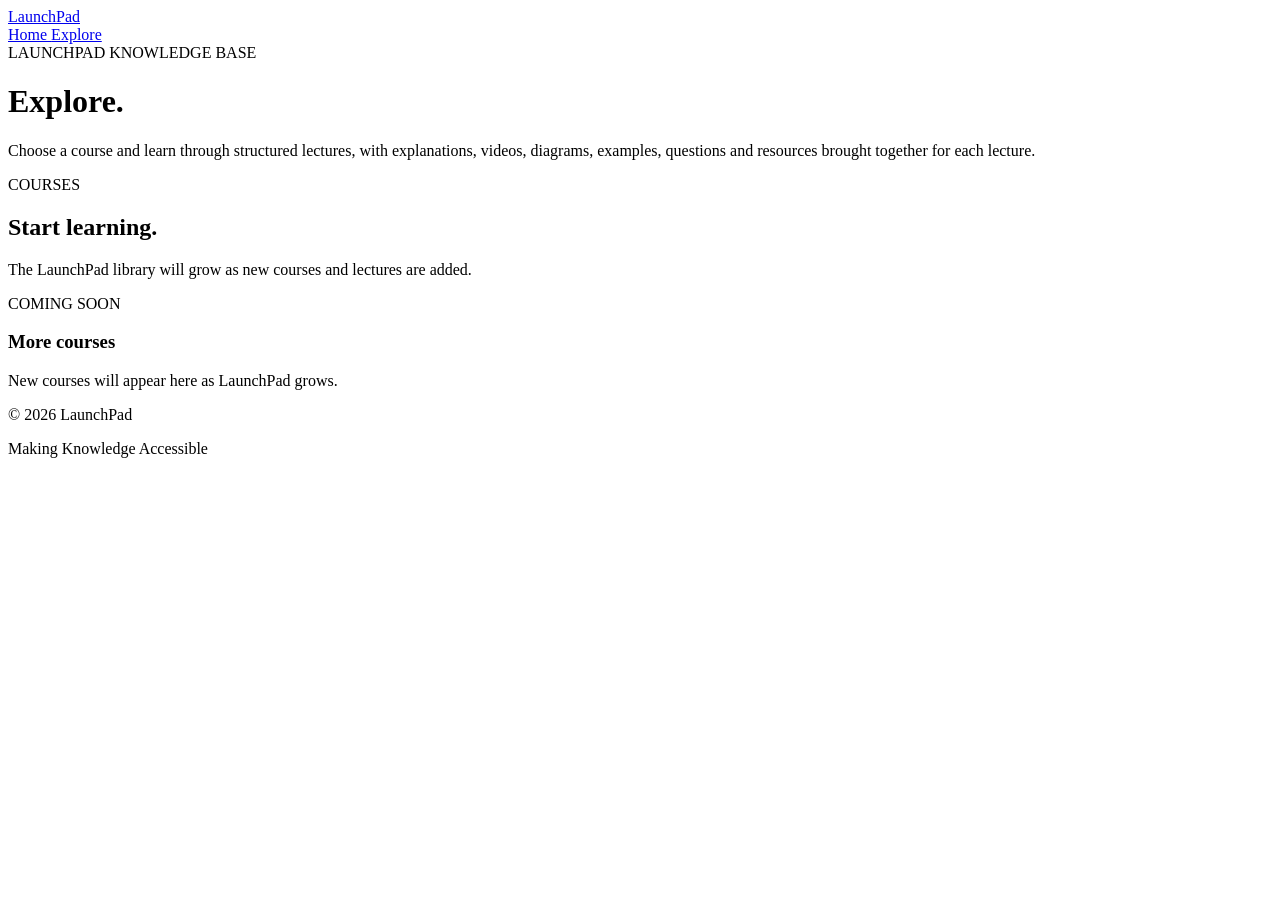
==== explore.html @ a7bdea9e "Create explore.html" ====
<!DOCTYPE html>
<html lang="en">

<head>

    <meta charset="UTF-8">

    <meta name="viewport"
          content="width=device-width, initial-scale=1.0">

    <title>Explore — LaunchPad</title>

    <link rel="stylesheet"
          href="css/style.css">

</head>

<body>

    <nav class="navbar">

        <div class="nav-container">

            <a href="index.html" class="logo">
                LaunchPad
            </a>

            <div class="nav-links">

                <a href="index.html">
                    Home
                </a>

                <a href="explore.html" class="active">
                    Explore
                </a>

            </div>

        </div>

    </nav>


    <header class="explore-header">

        <span class="hero-badge">
            LAUNCHPAD KNOWLEDGE BASE
        </span>

        <h1>
            Explore.
        </h1>

        <p>
            Choose a course and learn through structured lectures,
            with explanations, videos, diagrams, examples, questions
            and resources brought together for each lecture.
        </p>

    </header>


    <main class="courses-section">

        <div class="section-heading">

            <span class="section-label">
                COURSES
            </span>

            <h2>
                Start learning.
            </h2>

            <p>
                The LaunchPad library will grow as new courses
                and lectures are added.
            </p>

        </div>


        <div class="course-grid">


            <div class="course-card course-card-placeholder">

                <div class="course-card-top">

                    <span class="course-number">
                        COMING SOON
                    </span>

                </div>

                <h3>
                    More courses
                </h3>

                <p>
                    New courses will appear here as LaunchPad
                    grows.
                </p>

            </div>


        </div>

    </main>


    <footer class="footer">

        <p>
            © 2026 LaunchPad
        </p>

        <p>
            Making Knowledge Accessible
        </p>

    </footer>

</body>

</html>
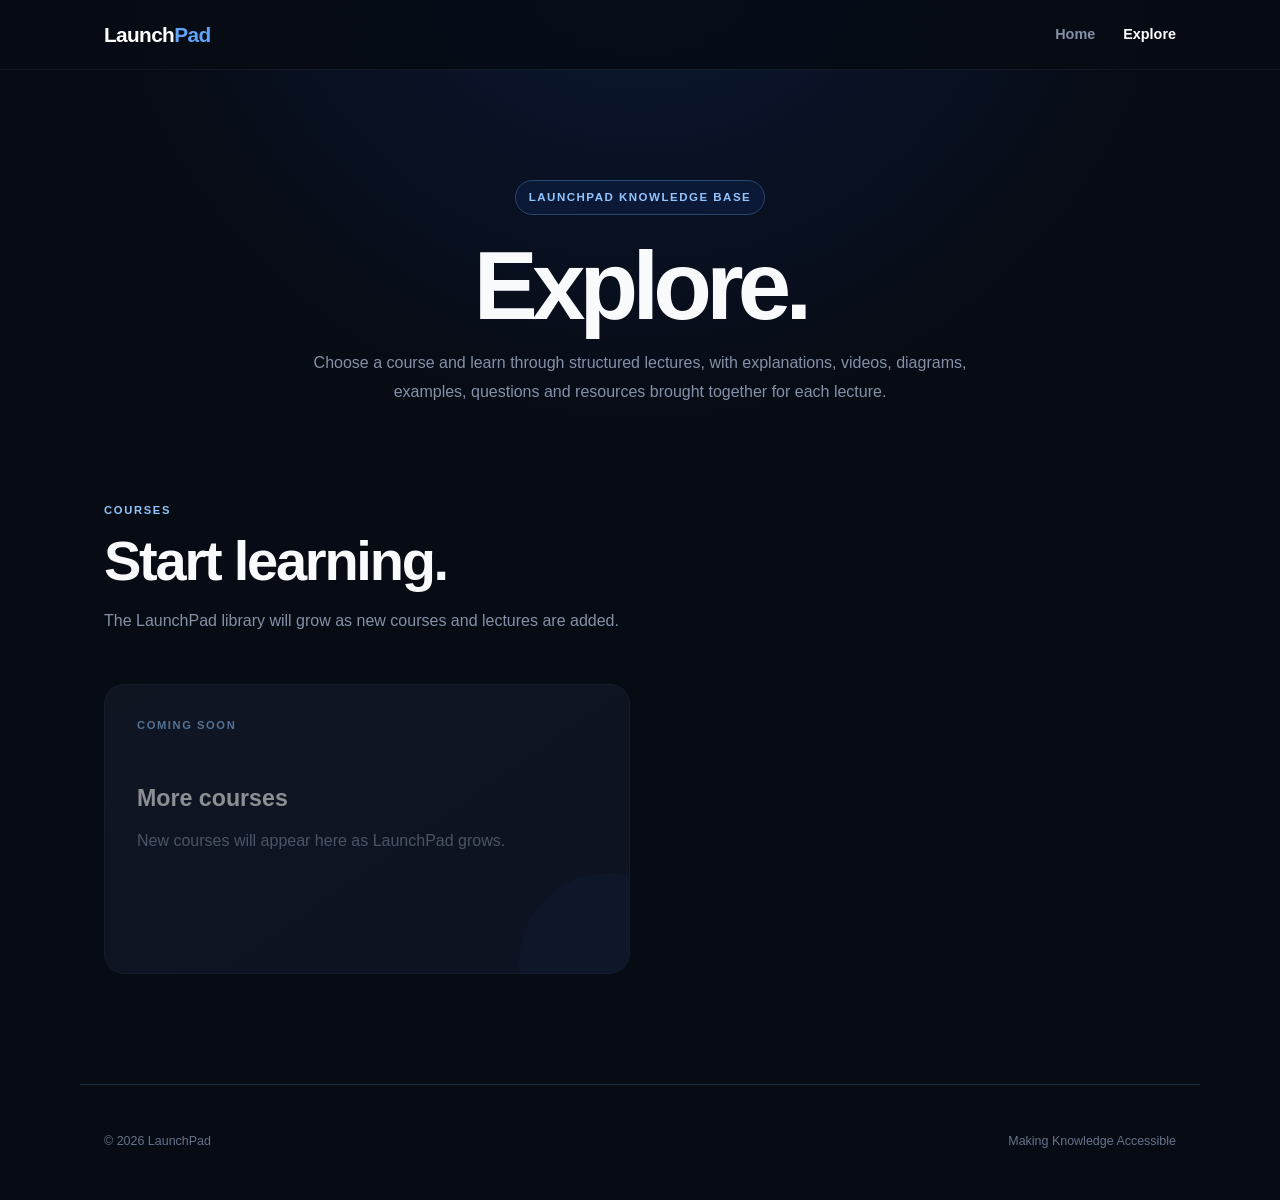
==== commit 47b0c9a2: "Update explore.html" ====
--- a/explore.html
+++ b/explore.html
@@ -21,9 +21,7 @@
 
         <div class="nav-container">
 
-            <a href="index.html" class="logo">
-                LaunchPad
-            </a>
+            <a href="index.html" class="logo"> <span class="logo-launch">Launch</span><span class="logo-pad">Pad</span> </a>
 
             <div class="nav-links">
 
--- a/css/style.css
+++ b/css/style.css
@@ -0,0 +1,1033 @@
+/* =========================================================
+   LAUNCHPAD — GLOBAL DESIGN
+   ========================================================= */
+
+:root {
+    --bg: #070b14;
+    --bg-soft: #0b1120;
+    --card: #0e1627;
+    --card-hover: #121d32;
+
+    --border: #1d2a40;
+    --border-bright: #2d405f;
+
+    --text: #f8fafc;
+    --text-soft: #cbd5e1;
+    --muted: #8491a7;
+
+    --accent: #60a5fa;
+    --accent-bright: #93c5fd;
+    --accent-dark: #2563eb;
+
+    --max-width: 1120px;
+}
+
+
+/* =========================================================
+   RESET
+   ========================================================= */
+
+* {
+    box-sizing: border-box;
+}
+
+html {
+    scroll-behavior: smooth;
+}
+
+body {
+    margin: 0;
+
+    background:
+        radial-gradient(
+            circle at 50% -10%,
+            rgba(37, 99, 235, 0.16),
+            transparent 38%
+        ),
+        var(--bg);
+
+    color: var(--text);
+
+    font-family:
+        -apple-system,
+        BlinkMacSystemFont,
+        "Segoe UI",
+        Roboto,
+        Helvetica,
+        Arial,
+        sans-serif;
+
+    line-height: 1.6;
+}
+
+a {
+    color: inherit;
+    text-decoration: none;
+}
+
+
+/* =========================================================
+   NAVIGATION
+   ========================================================= */
+
+.navbar {
+    position: sticky;
+    top: 0;
+    z-index: 100;
+
+    background: rgba(7, 11, 20, 0.82);
+
+    border-bottom: 1px solid rgba(255, 255, 255, 0.06);
+
+    backdrop-filter: blur(18px);
+}
+
+.nav-container {
+    max-width: var(--max-width);
+
+    margin: auto;
+
+    padding: 18px 24px;
+
+    display: flex;
+    align-items: center;
+    justify-content: space-between;
+}
+
+.logo { font-size: 1.3rem; font-weight: 800; letter-spacing: -0.03em; color: white; } .logo-launch { color: #ffffff; } .logo-pad { color: var(--accent); }
+
+.nav-links {
+    display: flex;
+    align-items: center;
+
+    gap: 28px;
+}
+
+.nav-links a {
+    color: var(--muted);
+
+    font-size: 0.9rem;
+    font-weight: 600;
+
+    transition: color 0.2s ease;
+}
+
+.nav-links a:hover,
+.nav-links a.active {
+    color: white;
+}
+
+
+/* =========================================================
+   HERO
+   ========================================================= */
+
+.hero {
+    position: relative;
+
+    overflow: hidden;
+
+    min-height: 680px;
+
+    display: flex;
+    align-items: center;
+    justify-content: center;
+
+    text-align: center;
+
+    padding: 100px 24px 120px;
+}
+
+.hero::before {
+    content: "";
+
+    position: absolute;
+
+    width: 700px;
+    height: 700px;
+
+    left: 50%;
+    top: 0;
+
+    transform: translateX(-50%);
+
+    background:
+        radial-gradient(
+            circle,
+            rgba(59, 130, 246, 0.18),
+            transparent 65%
+        );
+
+    pointer-events: none;
+}
+
+.hero-content {
+    position: relative;
+
+    max-width: 850px;
+}
+
+.hero-badge {
+    display: inline-block;
+
+    padding: 7px 13px;
+
+    border: 1px solid #29466e;
+
+    border-radius: 999px;
+
+    background: rgba(37, 99, 235, 0.10);
+
+    color: var(--accent-bright);
+
+    font-size: 0.72rem;
+    font-weight: 800;
+
+    letter-spacing: 0.13em;
+}
+
+.hero h1 {
+    margin: 28px 0 24px;
+
+    font-size: clamp(4rem, 10vw, 7.5rem);
+
+    line-height: 0.9;
+
+    letter-spacing: -0.07em;
+}
+
+.hero h1 span {
+    color: var(--accent);
+}
+
+.hero p {
+    max-width: 720px;
+
+    margin: auto;
+
+    color: var(--text-soft);
+
+    font-size: 1.08rem;
+
+    line-height: 1.8;
+}
+
+.hero-buttons {
+    display: flex;
+
+    justify-content: center;
+
+    gap: 14px;
+
+    margin-top: 38px;
+
+    flex-wrap: wrap;
+}
+
+
+/* =========================================================
+   BUTTONS
+   ========================================================= */
+
+.btn {
+    display: inline-flex;
+
+    align-items: center;
+    justify-content: center;
+
+    min-height: 48px;
+
+    padding: 0 22px;
+
+    border-radius: 10px;
+
+    font-size: 0.9rem;
+    font-weight: 700;
+
+    transition:
+        transform 0.2s ease,
+        background 0.2s ease,
+        border-color 0.2s ease;
+}
+
+.btn:hover {
+    transform: translateY(-2px);
+}
+
+.btn-primary {
+    background: #3b82f6;
+
+    color: white;
+
+    box-shadow:
+        0 8px 30px rgba(37, 99, 235, 0.25);
+}
+
+.btn-primary:hover {
+    background: #60a5fa;
+}
+
+.btn-secondary {
+    background: rgba(255, 255, 255, 0.04);
+
+    border: 1px solid var(--border-bright);
+
+    color: white;
+}
+
+.btn-secondary:hover {
+    background: rgba(255, 255, 255, 0.08);
+}
+
+
+/* =========================================================
+   GENERAL SECTIONS
+   ========================================================= */
+
+.section {
+    max-width: var(--max-width);
+
+    margin: auto;
+
+    padding: 100px 24px;
+}
+
+.section-heading {
+    max-width: 720px;
+
+    margin-bottom: 48px;
+}
+
+.section-label {
+    display: inline-block;
+
+    margin-bottom: 12px;
+
+    color: var(--accent-bright);
+
+    font-size: 0.7rem;
+    font-weight: 800;
+
+    letter-spacing: 0.15em;
+}
+
+.section-heading h2 {
+    margin: 0 0 16px;
+
+    font-size: clamp(2.2rem, 5vw, 3.5rem);
+
+    line-height: 1.05;
+
+    letter-spacing: -0.04em;
+}
+
+.section-heading p {
+    margin: 0;
+
+    color: var(--muted);
+
+    font-size: 1rem;
+
+    line-height: 1.8;
+}
+
+
+/* =========================================================
+   FEATURE CARDS
+   ========================================================= */
+
+.feature-grid {
+    display: grid;
+
+    grid-template-columns: repeat(3, 1fr);
+
+    gap: 18px;
+}
+
+.feature-card {
+    min-height: 230px;
+
+    padding: 30px;
+
+    background:
+        linear-gradient(
+            145deg,
+            rgba(255,255,255,0.035),
+            rgba(255,255,255,0.01)
+        ),
+        var(--card);
+
+    border: 1px solid var(--border);
+
+    border-radius: 18px;
+
+    transition:
+        transform 0.2s ease,
+        border-color 0.2s ease;
+}
+
+.feature-card:hover {
+    transform: translateY(-5px);
+
+    border-color: #36557d;
+}
+
+.feature-icon {
+    margin-bottom: 22px;
+
+    font-size: 2rem;
+}
+
+.feature-card h3 {
+    margin: 0 0 10px;
+
+    font-size: 1.2rem;
+}
+
+.feature-card p {
+    margin: 0;
+
+    color: var(--muted);
+
+    line-height: 1.7;
+}
+
+
+/* =========================================================
+   LEARNING PATH
+   ========================================================= */
+
+.learning-path {
+    max-width: 820px;
+
+    padding: 8px;
+
+    background: rgba(255,255,255,0.015);
+
+    border: 1px solid var(--border);
+
+    border-radius: 20px;
+}
+
+.path-step {
+    display: flex;
+
+    align-items: flex-start;
+
+    gap: 20px;
+
+    padding: 24px;
+}
+
+.path-number {
+    flex-shrink: 0;
+
+    width: 44px;
+    height: 44px;
+
+    display: flex;
+
+    align-items: center;
+    justify-content: center;
+
+    border-radius: 12px;
+
+    background: #12264a;
+
+    color: var(--accent-bright);
+
+    font-size: 0.8rem;
+    font-weight: 800;
+}
+
+.path-step h3 {
+    margin: 0 0 5px;
+
+    font-size: 1.05rem;
+}
+
+.path-step p {
+    margin: 0;
+
+    color: var(--muted);
+}
+
+.path-line {
+    height: 1px;
+
+    margin: 0 24px;
+
+    background: var(--border);
+}
+
+
+/* =========================================================
+   CTA
+   ========================================================= */
+
+.cta-section {
+    max-width: var(--max-width);
+
+    margin: auto;
+
+    padding: 60px 24px 100px;
+}
+
+.cta-content {
+    padding: 80px 30px;
+
+    text-align: center;
+
+    background:
+        radial-gradient(
+            circle at 50% 0%,
+            rgba(59,130,246,0.18),
+            transparent 60%
+        ),
+        var(--card);
+
+    border: 1px solid var(--border);
+
+    border-radius: 24px;
+}
+
+.cta-content h2 {
+    margin: 0 0 15px;
+
+    font-size: clamp(2.2rem, 5vw, 3.4rem);
+
+    letter-spacing: -0.04em;
+}
+
+.cta-content p {
+    max-width: 620px;
+
+    margin: 0 auto 30px;
+
+    color: var(--muted);
+}
+
+
+/* =========================================================
+   EXPLORE PAGE
+   ========================================================= */
+
+.explore-header {
+    max-width: 850px;
+
+    margin: auto;
+
+    padding: 110px 24px 70px;
+
+    text-align: center;
+}
+
+.explore-header h1 {
+    margin: 25px 0 18px;
+
+    font-size: clamp(3.8rem, 9vw, 6rem);
+
+    line-height: 0.95;
+
+    letter-spacing: -0.06em;
+}
+
+.explore-header p {
+    max-width: 680px;
+
+    margin: auto;
+
+    color: var(--muted);
+
+    line-height: 1.8;
+}
+
+
+/* =========================================================
+   COURSE LIBRARY
+   ========================================================= */
+
+.courses-section {
+    max-width: var(--max-width);
+
+    margin: auto;
+
+    padding: 20px 24px 110px;
+}
+
+.course-grid {
+    display: grid;
+
+    grid-template-columns: repeat(2, 1fr);
+
+    gap: 20px;
+}
+
+.course-card {
+    position: relative;
+
+    display: block;
+
+    padding: 32px;
+
+    min-height: 290px;
+
+    overflow: hidden;
+
+    background:
+        linear-gradient(
+            145deg,
+            rgba(255,255,255,0.04),
+            rgba(255,255,255,0.01)
+        ),
+        var(--card);
+
+    border: 1px solid var(--border);
+
+    border-radius: 20px;
+
+    transition:
+        transform 0.25s ease,
+        border-color 0.25s ease,
+        box-shadow 0.25s ease;
+}
+
+.course-card::after {
+    content: "";
+
+    position: absolute;
+
+    width: 180px;
+    height: 180px;
+
+    right: -70px;
+    bottom: -80px;
+
+    border-radius: 50%;
+
+    background: rgba(59,130,246,0.08);
+
+    transition: transform 0.3s ease;
+}
+
+.course-card:hover {
+    transform: translateY(-6px);
+
+    border-color: #3d6090;
+
+    box-shadow:
+        0 20px 50px rgba(0,0,0,0.25);
+}
+
+.course-card:hover::after {
+    transform: scale(1.5);
+}
+
+.course-card-top {
+    position: relative;
+    z-index: 1;
+
+    display: flex;
+
+    justify-content: space-between;
+
+    margin-bottom: 48px;
+}
+
+.course-number {
+    color: var(--accent-bright);
+
+    font-size: 0.7rem;
+    font-weight: 800;
+
+    letter-spacing: 0.14em;
+}
+
+.course-arrow {
+    color: var(--accent-bright);
+
+    font-size: 1.5rem;
+}
+
+.course-card h3 {
+    position: relative;
+    z-index: 1;
+
+    margin: 0 0 14px;
+
+    font-size: 1.45rem;
+
+    line-height: 1.3;
+}
+
+.course-card p {
+    position: relative;
+    z-index: 1;
+
+    margin: 0 0 25px;
+
+    color: var(--muted);
+
+    line-height: 1.7;
+}
+
+.course-meta {
+    position: relative;
+    z-index: 1;
+
+    display: flex;
+
+    gap: 8px;
+
+    color: #64748b;
+
+    font-size: 0.78rem;
+}
+
+.course-card-placeholder {
+    opacity: 0.55;
+}
+
+.course-card-placeholder:hover {
+    transform: none;
+
+    border-color: var(--border);
+
+    box-shadow: none;
+}
+
+
+/* =========================================================
+   COURSE PAGE
+   ========================================================= */
+
+.course-header {
+    max-width: var(--max-width);
+
+    margin: auto;
+
+    padding: 100px 24px 60px;
+}
+
+.course-header h1 {
+    max-width: 850px;
+
+    margin: 18px 0;
+
+    font-size: clamp(2.8rem, 7vw, 5rem);
+
+    line-height: 1;
+
+    letter-spacing: -0.055em;
+}
+
+.course-header p {
+    max-width: 700px;
+
+    margin: 0;
+
+    color: var(--muted);
+
+    font-size: 1.05rem;
+
+    line-height: 1.8;
+}
+
+.lecture-list-section {
+    max-width: var(--max-width);
+
+    margin: auto;
+
+    padding: 20px 24px 110px;
+}
+
+.lecture-list {
+    display: flex;
+
+    flex-direction: column;
+
+    gap: 14px;
+
+    max-width: 900px;
+}
+
+.lecture-card {
+    width: 100%;
+
+    display: grid;
+
+    grid-template-columns: 70px 1fr 40px;
+
+    align-items: center;
+
+    gap: 20px;
+
+    padding: 24px 26px;
+
+    background: var(--card);
+
+    border: 1px solid var(--border);
+
+    border-radius: 16px;
+
+    transition:
+        transform 0.2s ease,
+        border-color 0.2s ease,
+        background 0.2s ease;
+}
+
+a.lecture-card:hover {
+    transform: translateX(5px);
+
+    border-color: #3d6090;
+
+    background: var(--card-hover);
+}
+
+.lecture-number {
+    color: var(--accent-bright);
+
+    font-size: 0.9rem;
+    font-weight: 800;
+
+    letter-spacing: 0.05em;
+}
+
+.lecture-info h3 {
+    margin: 0 0 5px;
+
+    font-size: 1.05rem;
+}
+
+.lecture-info p {
+    margin: 0;
+
+    color: var(--muted);
+
+    font-size: 0.9rem;
+}
+
+.lecture-arrow {
+    color: var(--accent-bright);
+
+    font-size: 1.4rem;
+
+    text-align: right;
+}
+
+.lecture-placeholder {
+    opacity: 0.45;
+}
+
+
+/* =========================================================
+   LECTURE PAGE
+   ========================================================= */
+
+.lecture-header {
+    max-width: 900px;
+
+    margin: auto;
+
+    padding: 90px 24px 50px;
+}
+
+.breadcrumb {
+    margin-bottom: 25px;
+
+    color: var(--accent-bright);
+
+    font-size: 0.8rem;
+    font-weight: 700;
+}
+
+.lecture-header h1 {
+    margin: 0 0 18px;
+
+    font-size: clamp(2.7rem, 6vw, 4.8rem);
+
+    line-height: 1;
+
+    letter-spacing: -0.055em;
+}
+
+.lecture-header p {
+    max-width: 700px;
+
+    margin: 0;
+
+    color: var(--muted);
+
+    font-size: 1.05rem;
+}
+
+.lecture-content {
+    max-width: 900px;
+
+    margin: auto;
+
+    padding: 20px 24px 100px;
+}
+
+.content-box {
+    margin-bottom: 24px;
+
+    padding: 30px;
+
+    background: var(--card);
+
+    border: 1px solid var(--border);
+
+    border-radius: 18px;
+}
+
+.content-box h2 {
+    margin-top: 0;
+
+    margin-bottom: 15px;
+
+    font-size: 1.5rem;
+}
+
+.content-box p {
+    color: var(--text-soft);
+
+    line-height: 1.8;
+}
+
+.video-placeholder {
+    display: flex;
+
+    min-height: 260px;
+
+    align-items: center;
+    justify-content: center;
+
+    text-align: center;
+
+    background: #080d18;
+
+    border: 1px dashed #334155;
+
+    border-radius: 14px;
+
+    color: var(--muted);
+}
+
+.lecture-navigation {
+    display: flex;
+
+    justify-content: space-between;
+
+    gap: 15px;
+
+    margin-top: 40px;
+}
+
+.lecture-navigation a {
+    display: inline-flex;
+
+    padding: 13px 18px;
+
+    border: 1px solid var(--border-bright);
+
+    border-radius: 10px;
+
+    color: var(--accent-bright);
+
+    font-weight: 700;
+}
+
+.lecture-navigation a:hover {
+    background: rgba(59,130,246,0.08);
+}
+
+
+/* =========================================================
+   FOOTER
+   ========================================================= */
+
+.footer {
+    max-width: var(--max-width);
+
+    margin: auto;
+
+    padding: 35px 24px;
+
+    display: flex;
+
+    justify-content: space-between;
+
+    gap: 20px;
+
+    border-top: 1px solid var(--border);
+
+    color: #64748b;
+
+    font-size: 0.78rem;
+}
+
+
+/* =========================================================
+   MOBILE
+   ========================================================= */
+
+@media (max-width: 800px) {
+
+    .nav-container {
+        padding: 15px 18px;
+    }
+
+    .nav-links {
+        gap: 15px;
+    }
+
+    .hero {
+        min-height: 600px;
+
+        padding: 80px 20px;
+    }
+
+    .hero h1 {
+        font-size: clamp(3.6rem, 18vw, 6rem);
+    }
+
+    .feature-grid,
+    .course-grid {
+        grid-template-columns: 1fr;
+    }
+
+    .section {
+        padding: 75px 20px;
+    }
+
+    .courses-section,
+    .lecture-list-section,
+    .lecture-content {
+        padding-left: 20px;
+        padding-right: 20px;
+    }
+
+    .lecture-card {
+        grid-template-columns: 48px 1fr 25px;
+
+        gap: 12px;
+
+        padding: 20px;
+    }
+
+    .lecture-info p {
+        font-size: 0.82rem;
+    }
+
+    .footer {
+        flex-direction: column;
+
+        gap: 5px;
+    }
+
+    .lecture-navigation {
+        flex-direction: column;
+    }
+
+}
